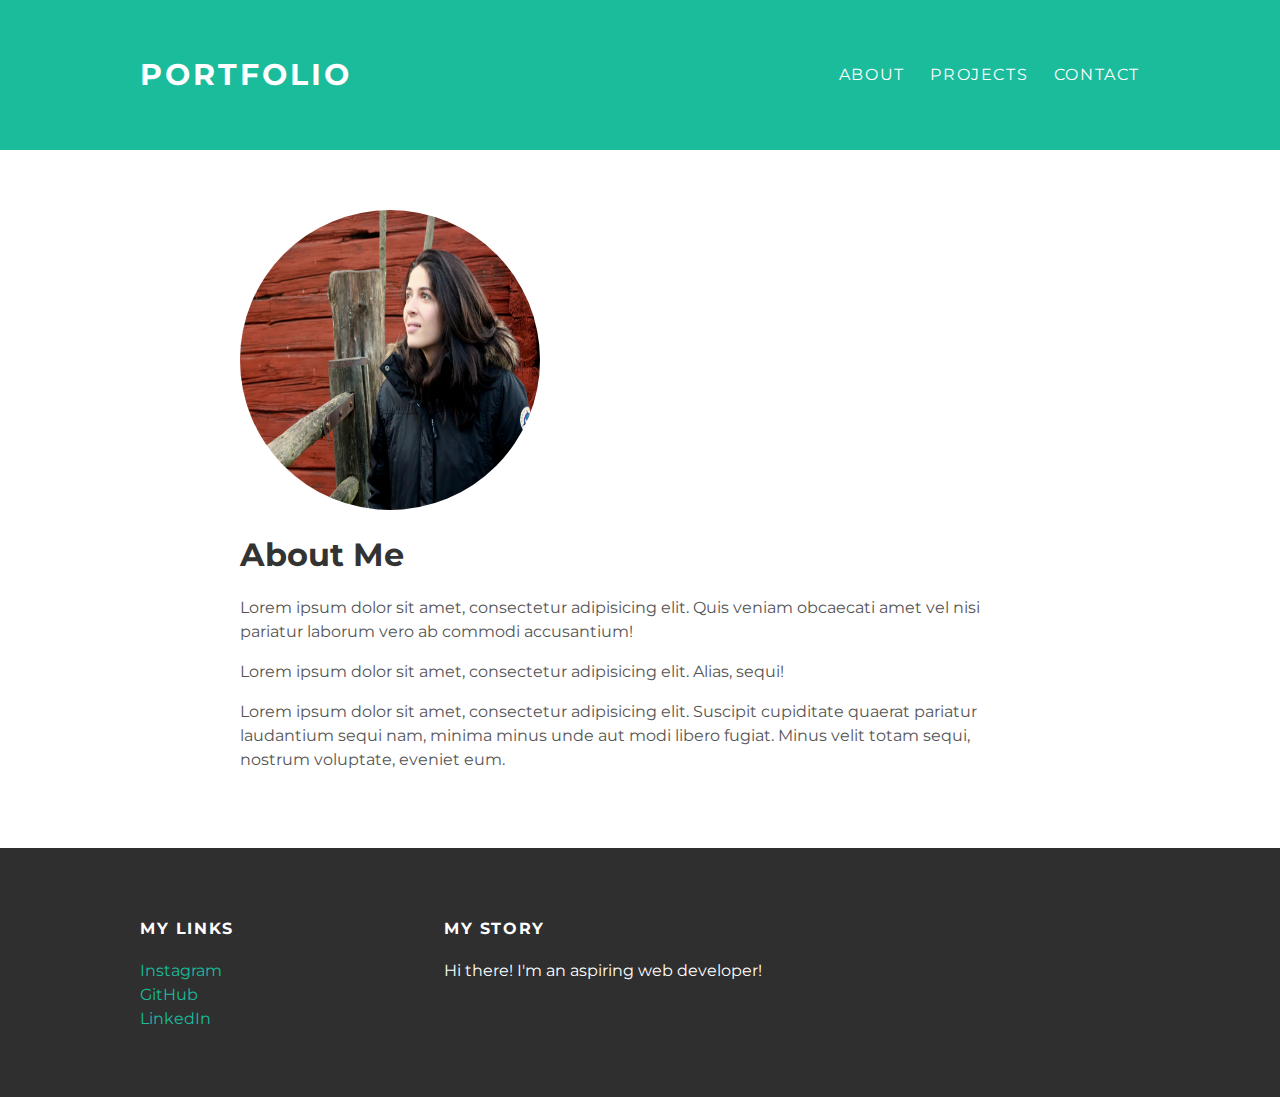
==== about.html @ c0bbff37 "Added index, about and css." ====
<!DOCTYPE html>
<html>
  <head>
    <title> My makeshift porfolio </title>
    <link rel="stylesheet" type="text/css" href="styles.css">
  </head>
    <body>

      <div id="header">
        <div class="container">
          <a href="index.html" id="header-title">Portfolio</a>
            <ul id="header-nav" class="navbar-links">
              <li><a href="about.html"> About </a></li>
              <li><a href="projects.html"> Projects </a></li>
              <li><a href="mailto:aryaenne@gmail.com"> Contact </a></li>
            </ul>
        </div>
      </div>

      <div id="content">
        <div class="container">
          <div class="about">
            <div class="about-author">
              <img src="img/me.jpg" alt="Raluca Borcan">
            </div>
            <h1 class="about-title">About Me</h1>
              <div class="about-content">
                <p>Lorem ipsum dolor sit amet, consectetur adipisicing elit. Quis veniam obcaecati amet vel nisi pariatur laborum vero ab commodi accusantium!</p>
                <p>Lorem ipsum dolor sit amet, consectetur adipisicing elit. Alias, sequi!</p>
                <p>Lorem ipsum dolor sit amet, consectetur adipisicing elit. Suscipit cupiditate quaerat pariatur laudantium sequi nam, minima minus unde aut modi libero fugiat. Minus velit totam sequi, nostrum voluptate, eveniet eum.</p>
              </div>
          </div>
        </div>
      </div>

      <div id="footer">
        <div class="container">
          <div class="column">
            <h4><stong>My Links</stong></h4>
              <p>
                <a href="https://instagram.com/aryaenne" target="_blank">Instagram</a>
                <br>
                <a href="https://github.com/observantowl" target="_blank">GitHub</a>
                <br>
                <a href="https://www.linkedin.com/in/ralucaborcan" target="_blank"</target>LinkedIn</a>
              </p>
          </div>
          <div class="column">
            <h4>My story</h4>
              <p>Hi there! I'm an aspiring web developer!</p>
          </div>
        </div>
      </div>

    </body>
</html>
---- styles.css ----
@import url(http://fonts.googleapis.com/css?family=Montserrat:400,700);

body {
  color: #555;
  margin: 0;
  font-family: 'Montserrat', sans-serif;
}

#header {
  background-color: #1abc9c;
  height: 150px;
  line-height: 150px;
}

#header-title {
  display: block;
  float: left;
  font-size: 30px;
  font-weight: bold;
}

#header-nav {
  display: block;
  float: right;
  margin: 0;
}

#header-nav li {
  display: inline;
  padding-left: 20px;
}

.container {
  max-width: 1000px;
  margin: 0 auto;
}

#header a {
  color: #fff;
  text-decoration: none;
  text-transform: uppercase;
  letter-spacing: 0.1em;
}

#header a:hover {
  color: #222;
}

#footer {
  background-color: #2f2f2f;
  padding: 50px 0;
}

.column {
  min-width: 300px;
  display: inline-block;
  vertical-align: top;
}

#footer h4 {
  color: #fff;
  text-transform: uppercase;
  letter-spacing: 0.1em;
}

#footer p {
  color: #fff;
}

a {
  color: #1abc9c;
  text-decoration: none;
}

a:hover {
  color: #F6A623;
}

.post {
  max-width: 800px;
  margin: 0 auto;
  padding: 60px 0;
}

.post-author img {
  width: 50px;
  height: 50px;
  border-radius: 50%;
  vertical-align: middle;
}

.post-author span {
  margin-left: 16px;
}

.post-date {
  color: #D2D2D2;
  font-size: 14px;
  font-weight: bold;
  text-transform: uppercase;
  letter-spacing: 0.1em;
}

h1, h2, h3, h4 {
  color: #333;
}

p {
  line-height: 1.5;
}

.post, .about {
  max-width: 800px;
  margin: 0 auto;
  padding: 60px 0;
}

.about-author img {
  width: 300px;
  height: 300px;
  border-radius: 50%;
}
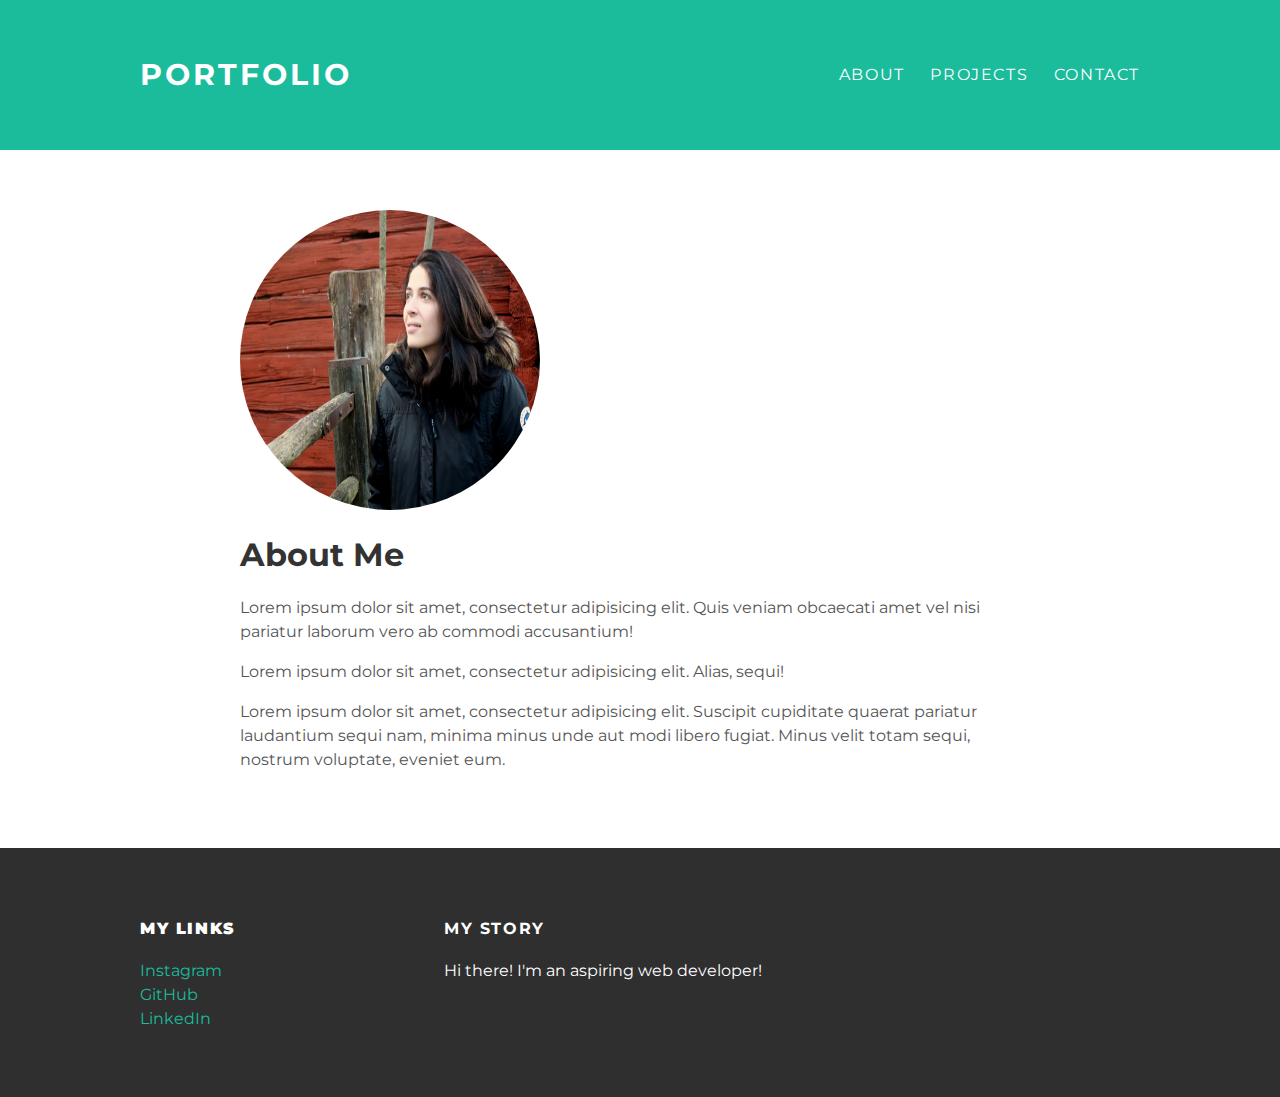
==== commit cc4ec588: "Add files via upload" ====
--- a/about.html
+++ b/about.html
@@ -1,6 +1,9 @@
 <!DOCTYPE html>
 <html>
   <head>
+    <html lang="en">
+    <meta charset="utf-8">
+    <meta name="viewport" content="width=device-width, initial-scale=1, shrink-to-fit="no">
     <title> My makeshift porfolio </title>
     <link rel="stylesheet" type="text/css" href="styles.css">
   </head>
@@ -12,7 +15,7 @@
             <ul id="header-nav" class="navbar-links">
               <li><a href="about.html"> About </a></li>
               <li><a href="projects.html"> Projects </a></li>
-              <li><a href="mailto:aryaenne@gmail.com"> Contact </a></li>
+              <li><a href="#"> Contact </a></li>
             </ul>
         </div>
       </div>
@@ -36,13 +39,13 @@
       <div id="footer">
         <div class="container">
           <div class="column">
-            <h4><stong>My Links</stong></h4>
+            <h4><strong>My Links</strong></h4>
               <p>
                 <a href="https://instagram.com/aryaenne" target="_blank">Instagram</a>
                 <br>
                 <a href="https://github.com/observantowl" target="_blank">GitHub</a>
                 <br>
-                <a href="https://www.linkedin.com/in/ralucaborcan" target="_blank"</target>LinkedIn</a>
+                <a href="https://www.linkedin.com/in/ralucaborcan" target="_blank">LinkedIn</a>
               </p>
           </div>
           <div class="column">
--- a/styles.css
+++ b/styles.css
@@ -1,4 +1,4 @@
-@import url(http://fonts.googleapis.com/css?family=Montserrat:400,700);
+@import url(https://fonts.googleapis.com/css?family=Montserrat:400,700);
 
 body {
   color: #555;
@@ -120,3 +120,19 @@
   height: 300px;
   border-radius: 50%;
 }
+
+#content-projects {
+  display: inline-block;
+}
+
+.thumbnail span {
+  text-align: center;
+  font-weight: bold;
+  padding: 20px;
+}
+
+.thumbnail img {
+  width: 100px;
+  padding: 10px;
+  margin-top: 50px;
+}
